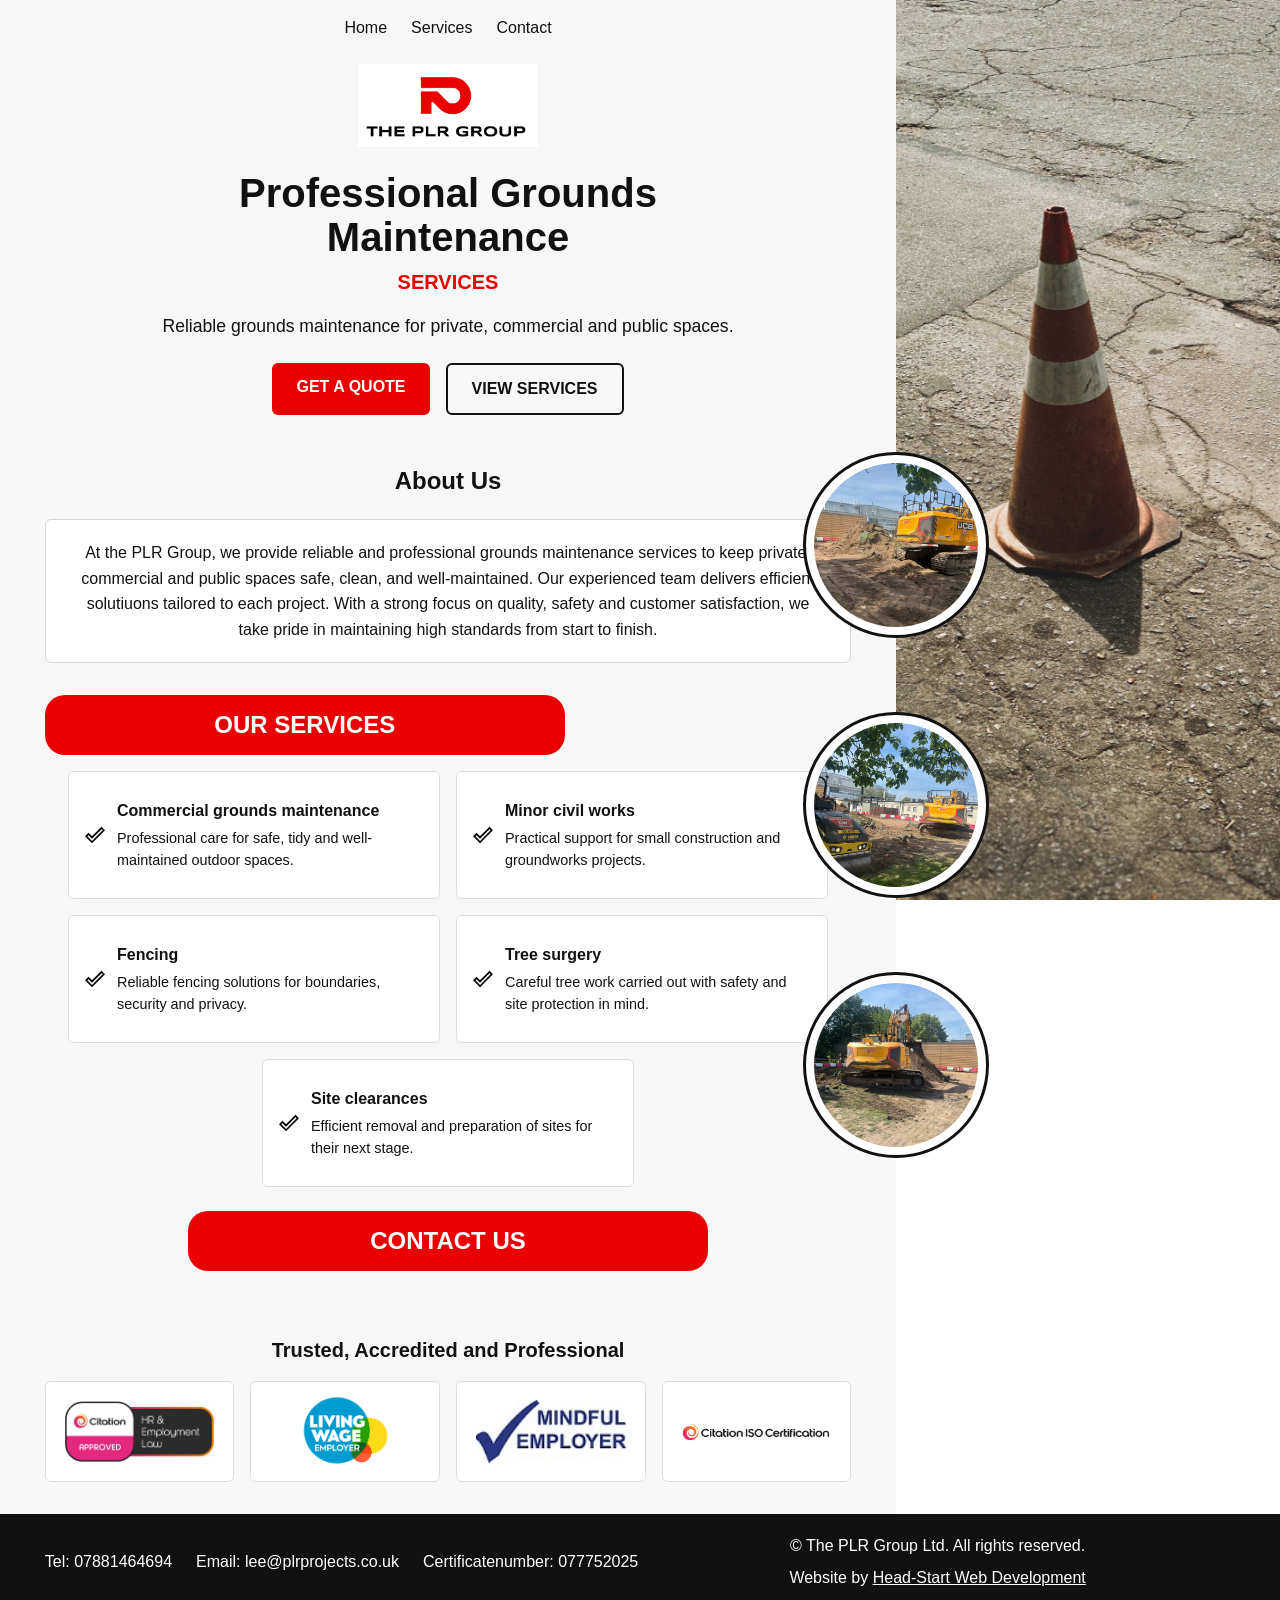
==== index.html @ ac78b99f "Create PLR Projects static website Add the responsive site pages, imagery, branded 404 page, README," ====
<!DOCTYPE html>
<html lang="en">
<head>
    <meta charset="UTF-8">
    <meta name="author" content="Ryan Thornton">
    <meta name="viewport" content="width=device-width, initial-scale=1.0">
    <title>Home</title>
    <link rel="stylesheet" href="styles.css">
</head>
<body>
<header class="main-header hero">
    <nav>
        <ul>
            <li><a href="index.html">Home</a></li>
            <li><a href="services.html">Services</a></li>
            <li><a href="contact.html">Contact</a></li>
        </ul>
    </nav>
    <div class="hero-content">
        <img class="logo" id="logo" src="./images/home/logo.png" alt="PLR Group Logo">
        <h1 class="main-heading">Professional Grounds Maintenance</h1>
        <p class="sub-heading">SERVICES</p>
        <p class="hero-intro">Reliable grounds maintenance for private, commercial and public spaces.</p>
        <div class="hero-actions">
            <a class="button-primary" href="contact.html">Get a Quote</a>
            <a class="button-secondary" href="services.html">View Services</a>
        </div>
    </div>
</header>
<main>
    <section class="about-section" aria-labelledby="about-heading">
        <h2 id="about-heading" class="section-heading">About Us</h2>
        <p class="about-copy">At the PLR Group, we provide reliable and professional grounds maintenance services to keep private, commercial and 
            public spaces safe, clean, and well-maintained. Our experienced team delivers efficient solutiuons tailored to each project.
            With a strong focus on quality, safety and customer satisfaction, we take pride in maintaining high standards from start to finish.
        </p>
    </section>
    <section class="our-services" aria-label="Our services">
        <div class="section-heading">
            <a class="section-button" href="services.html">Our Services</a>
            <div class="service-list">
                <article class="service-card">
                    <img src="./images/svgs/check-outline.svg" alt="">
                    <div>
                        <h3>Commercial grounds maintenance</h3>
                        <p>Professional care for safe, tidy and well-maintained outdoor spaces.</p>
                    </div>
                </article>
                <article class="service-card">
                    <img src="./images/svgs/check-outline.svg" alt="">
                    <div>
                        <h3>Minor civil works</h3>
                        <p>Practical support for small construction and groundworks projects.</p>
                    </div>
                </article>
                <article class="service-card">
                    <img src="./images/svgs/check-outline.svg" alt="">
                    <div>
                        <h3>Fencing</h3>
                        <p>Reliable fencing solutions for boundaries, security and privacy.</p>
                    </div>
                </article>
                <article class="service-card">
                    <img src="./images/svgs/check-outline.svg" alt="">
                    <div>
                        <h3>Tree surgery</h3>
                        <p>Careful tree work carried out with safety and site protection in mind.</p>
                    </div>
                </article>
                <article class="service-card">
                    <img src="./images/svgs/check-outline.svg" alt="">
                    <div>
                        <h3>Site clearances</h3>
                        <p>Efficient removal and preparation of sites for their next stage.</p>
                    </div>
                </article>
            </div>
        </div>
    </section>
    <div class="cta">
        <a class="button-primary" href="contact.html">Contact Us</a>
    </div>
    <section class="trust-section" aria-labelledby="trust-heading">
        <h2 id="trust-heading">Trusted, Accredited and Professional</h2>
        <div class="trust-grid">
            <div class="trust-card">
                <img src="./images/home/hr law.png" alt="HR Law accreditation">
            </div>
            <div class="trust-card">
                <img src="./images/home/living_wage.png" alt="Living Wage accreditation">
            </div>
            <div class="trust-card">
                <img src="./images/home/mindful_employer.png" alt="Mindful Employer accreditation">
            </div>
            <div class="trust-card">
                <img src="./images/home/iso_cert.png" alt="ISO certification">
            </div>
        </div>
    </section>
</main>

<section class="machine-gallery" aria-label="Our equipment">
    <div class="machine-circle">
        <img src="./images/home/jcb.jpg" alt="JCB excavator at work">
    </div>
    <div class="machine-circle">
        <img src="./images/home/truck.jpg" alt="Site roller at work">
    </div>
    <div class="machine-circle">
        <img src="./images/home/digger.jpg" alt="Digger at work">
    </div>
</section>

<footer class="footer-section">
            <div class="footer-bottom">
                <div class="contact-info">
<p>Tel: 07881464694</p>
<p>Email: lee@plrprojects.co.uk</p>
<p>Certificatenumber: 077752025</p>
</div>
            <p>&copy; <span id="year"></span> The PLR Group Ltd. All rights reserved.</p>
            <p>Website by <a href="https://www.head-startwebdevelopment.co.uk" target="_blank" rel="noopener noreferrer">Head-Start Web Development</a></p>
        </div>
</footer>
<script src="script.js"></script>
</body>
</html>
---- styles.css ----
:root {
    --color-text: #111111;
    --footer-text: #ffffff;
    --color-background: #ffffff;
    --color-highlight: #EA0000;
    --color-panel: #F5F5F5;
    --color-border: #DDDDDD;
}

* {
    box-sizing: border-box;
}

body {
    position: relative;
    min-height: 100vh;
    margin: 0;
    padding-right: 30vw;
    overflow-x: hidden;
    color: var(--color-text);
    background-color: var(--color-background);
    font-family: Arial, sans-serif;
    line-height: 1.5;
    display: flex;
    flex-direction: column;
}

body::after {
    position: fixed;
    top: 0;
    right: 0;
    bottom: 0;
    z-index: 0;
    width: 30vw;
    background-image: url("./images/home/traffic_cone.jpg");
    background-position: center center;
    background-size: cover;
    background-repeat: no-repeat;
    content: "";
    pointer-events: none;
}

body > * {
    position: relative;
    z-index: 1;
}

img {
    max-width: 100%;
    height: auto;
}

main {
    width: 100%;
    margin: 0;
    padding: 2rem 5%;
    background-color: #f7f7f7;
    flex: 1;
}

header,
.main-header {
    padding: 1rem 5%;
    background-color: #f7f7f7;
    text-align: center;
}

nav ul {
    display: flex;
    justify-content: center;
    gap: 1.5rem;
    margin: 0;
    padding: 0;
    list-style: none;
}

nav a {
    color: var(--color-text);
    text-decoration: none;
}

nav a:hover,
nav a:focus {
    color: var(--color-highlight);
}

.logo,
#logo {
    display: block;
    width: 180px;
    margin: 1.5rem auto;
}

.main-heading,
.sub-heading {
    display: block;
    font-weight: bold;
}

.main-heading {
    max-width: 650px;
    margin: 1rem auto 0;
    font-size: 2.5rem;
    line-height: 1.1;
    color: var(--color-text);
}

.sub-heading {
    margin: 0.5rem 0 0;
    color: var(--color-highlight);
    font-size: 1.25rem;
    font-weight: bold;
}

.hero-content {
    max-width: 760px;
    margin: 0 auto;
}

.hero-intro {
    max-width: 600px;
    margin: 1rem auto 0;
    font-size: 1.1rem;
}

.hero-actions {
    display: flex;
    justify-content: center;
    gap: 1rem;
    margin-top: 1.5rem;
}

.button-primary,
.button-secondary,
.section-button {
    display: inline-block;
    padding: 0.75rem 1.5rem;
    border-radius: 6px;
    font-weight: bold;
    text-align: center;
    text-decoration: none;
    text-transform: uppercase;
}

.button-primary,
.section-button {
    background-color: var(--color-highlight);
    color: var(--color-background);
}

.button-secondary {
    border: 2px solid var(--color-text);
    color: var(--color-text);
}

.button-primary:hover,
.button-primary:focus,
.section-button:hover,
.section-button:focus {
    background-color: var(--color-text);
}

.button-secondary:hover,
.button-secondary:focus {
    border-color: var(--color-highlight);
    color: var(--color-highlight);
}

.section-heading {
    margin-top: 0;
    text-align: center;
}

.about-copy {
    max-width: 820px;
    margin: 1rem auto 0;
    padding: 1.25rem 1.5rem;
    border: 1px solid #d6d6d6;
    border-radius: 6px;
    background-color: var(--color-background);
    line-height: 1.6;
    text-align: center;
}

.images-bottom {
    display: flex;
    flex-wrap: wrap;
    justify-content: center;
    gap: 1rem;
    margin-top: 2rem;
}

.images-bottom img {
    width: 150px;
    object-fit: contain;
}

.our-services {
    width: 100%;
    margin: 2rem 0 0;
}

.our-services .section-heading {
    text-align: center;
}

.our-services .section-heading > a {
    display: block;
    width: min(100%, 520px);
    padding: 0.75rem 1rem;
    margin: 0 0 1rem;
    background-color: #EA0000;
    border-radius: 20px;
    color: var(--color-background);
    font-size: 1.5rem;
    font-weight: bold;
    text-align: center;
    text-decoration: none;
    text-transform: uppercase;
}

.service-list {
    display: grid;
    grid-template-columns: repeat(2, minmax(0, 1fr));
    gap: 1rem;
    width: min(100%, 760px);
    margin: 0 auto;
    padding: 0;
}

.service-card {
    display: flex;
    align-items: center;
    gap: 0.75rem;
    min-height: 8rem;
    padding: 1rem;
    border: 1px solid var(--color-border);
    border-radius: 6px;
    background-color: var(--color-background);
    text-align: left;
}

.service-card:last-child {
    grid-column: 1 / -1;
    width: calc(50% - 0.5rem);
    justify-self: center;
}

.service-card img {
    flex: 0 0 1.25rem;
    width: 1.25rem;
    height: 1.25rem;
}

.service-card h3 {
    margin: 0;
    font-size: 1rem;
}

.service-card p {
    margin: 0.35rem 0 0;
    font-size: 0.9rem;
}

.cta {
    width: min(100%, 520px);
    margin: 1.5rem auto 0;
}

.cta > a {
    display: block;
    width: 100%;
    padding: 0.75rem 1rem;
    margin-bottom: 1rem;
    background-color: #EA0000;
    border-radius: 20px;
    color: var(--color-background);
    font-size: 1.5rem;
    font-weight: bold;
    text-align: center;
    text-decoration: none;
    text-transform: uppercase;
}
.machine-gallery {
    position: absolute;
    top: 50%;
    right: 30vw;
    z-index: 2;
    display: flex;
    flex-direction: column;
    align-items: center;
    gap: 5rem;
    width: 180px;
    margin: 0;
    transform: translate(50%, -50%);
}

.machine-circle {
    flex: 0 0 180px;
    width: 180px;
    height: 180px;
    overflow: hidden;
    border: 8px solid var(--color-background);
    border-radius: 50%;
    background-color: var(--color-background);
    box-shadow: 0 0 0 3px var(--color-text);
}

.machine-circle img {
    width: 100%;
    height: 100%;
    object-fit: cover;
}

.contact-info {
    display: flex;
    flex-wrap: wrap;
    justify-content: flex-start;
    gap: 2rem 1.5rem;
    width: min(90%, 1100px);
    margin: 0 auto;
    padding: 1rem 0;
    text-align: center;
}

.contact-info p {
    margin: 0;
}

.trust-section {
    margin-top: 4rem;
    text-align: center;
}

.trust-section h2 {
    margin: 0 0 1rem;
    font-size: 1.25rem;
}

.trust-grid {
    display: grid;
    grid-template-columns: repeat(4, minmax(0, 1fr));
    gap: 1rem;
}

.trust-card {
    display: grid;
    min-height: 100px;
    place-items: center;
    padding: 0.75rem;
    border: 1px solid var(--color-border);
    border-radius: 6px;
    background-color: var(--color-background);
}

.trust-card img {
    width: 100%;
    max-width: 150px;
    max-height: 75px;
    object-fit: contain;
}

.footer-section {
    align-self: flex-start;
    width: 100vw;
    padding: 1rem 5%;
    color: var(--footer-text);
    background-color: var(--color-text);
    text-align: center;
}

.footer-bottom p {
    margin: 0.25rem 0;
}

.footer-bottom {
    display: grid;
    grid-template-columns: 1fr 1fr;
    align-items: center;
}

.footer-bottom > p {
    grid-column: 2;
}

.footer-bottom .contact-info {
    grid-row: span 2;
    grid-column: 1;
    width: auto;
    margin: 0;
    text-align: left;
}

.footer-bottom a {
    color: var(--footer-text);
}

.error-page {
    padding-right: 0;
    background-color: var(--color-panel);
}

.error-page::after {
    width: 40vw;
    opacity: 0.35;
}

.error-header {
    background-color: transparent;
}

.error-main {
    display: grid;
    width: 100%;
    min-height: calc(100vh - 220px);
    margin: 0;
    padding: 3rem 5%;
    place-items: center;
    background-color: transparent;
}

.error-card {
    width: min(100%, 620px);
    padding: 2.5rem;
    border: 1px solid var(--color-border);
    border-radius: 6px;
    background-color: var(--color-background);
    box-shadow: 0 8px 24px rgba(0, 0, 0, 0.12);
    text-align: center;
}

.error-card .logo {
    width: 140px;
    margin: 0 auto 1rem;
}

.error-code {
    margin: 0;
    color: var(--color-highlight);
    font-size: 4rem;
    font-weight: bold;
    line-height: 1;
}

.error-card h1 {
    margin: 0.75rem 0 0;
    font-size: 2rem;
}

.error-card > p:not(.error-code) {
    margin: 1rem auto 0;
    max-width: 32rem;
}

.error-actions {
    display: flex;
    justify-content: center;
    gap: 1rem;
    margin-top: 1.5rem;
}

@media (max-width: 600px) {
    body {
        padding-right: 0;
    }

    body::after {
        position: absolute;
        top: auto;
        bottom: 0;
        width: 100%;
        height: 220px;
        opacity: 0.25;
    }

    nav ul {
        flex-direction: column;
        gap: 0.5rem;
    }

    .main-heading {
        font-size: 2rem;
    }

    .hero-actions {
        flex-direction: column;
        align-items: center;
    }

    .button-primary,
    .button-secondary {
        width: min(100%, 280px);
    }

    .error-page::after {
        width: 100%;
        height: 260px;
        opacity: 0.15;
    }

    .error-main {
        min-height: auto;
        padding: 2rem 5%;
    }

    .error-card {
        padding: 2rem 1.25rem;
    }

    .error-actions {
        flex-direction: column;
        align-items: center;
    }

    .machine-gallery {
        position: relative;
        top: auto;
        right: auto;
        flex-wrap: nowrap;
        width: 100%;
        margin: 2rem 0;
        transform: none;
    }

    .machine-circle {
        flex-basis: 150px;
        width: 150px;
        height: 150px;
    }

    .service-list {
        grid-template-columns: 1fr;
    }

    .service-card:last-child {
        grid-column: auto;
        width: 100%;
    }

    .trust-grid {
        grid-template-columns: repeat(2, minmax(0, 1fr));
    }

    .footer-bottom {
        display: block;
    }

    .footer-bottom .contact-info {
        text-align: center;
    }
}
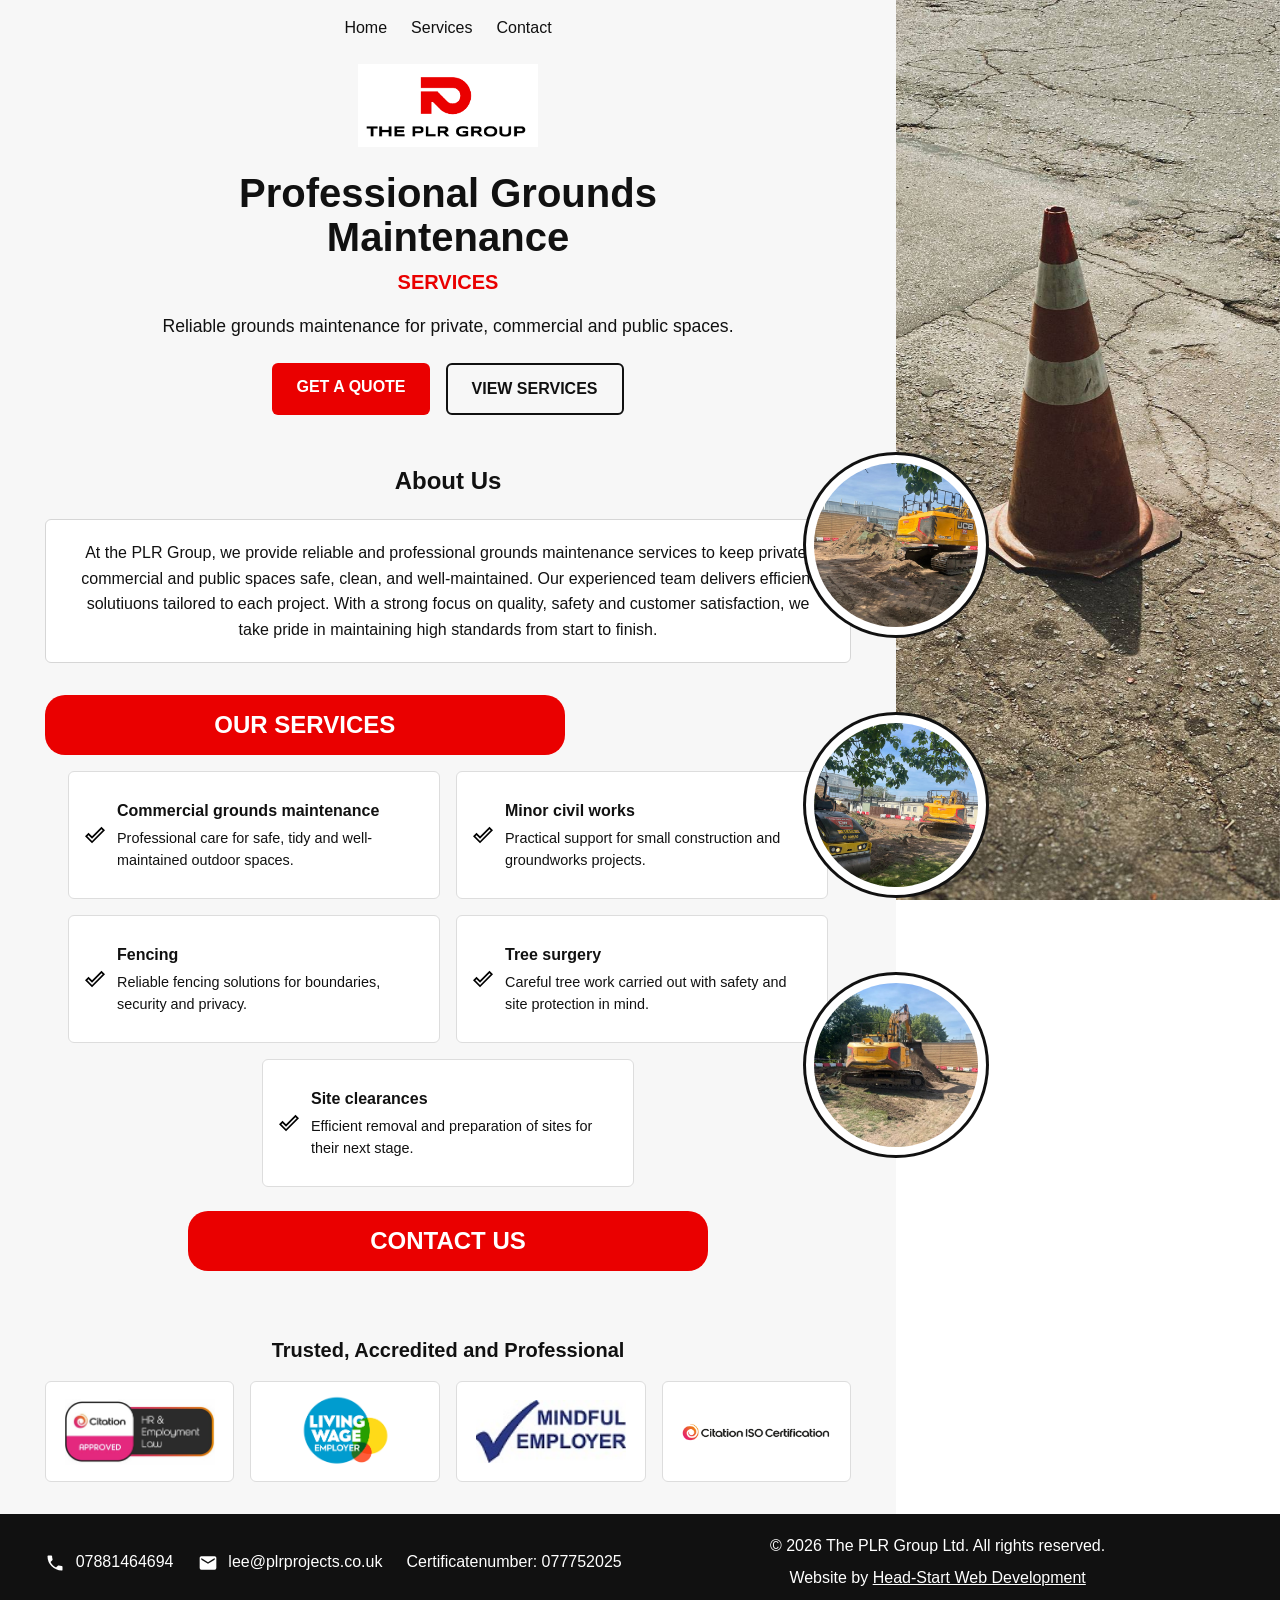
==== commit 67bf6536: "Change to layout on services tab and improved SEO" ====
--- a/index.html
+++ b/index.html
@@ -4,8 +4,48 @@
     <meta charset="UTF-8">
     <meta name="author" content="Ryan Thornton">
     <meta name="viewport" content="width=device-width, initial-scale=1.0">
-    <title>Home</title>
+    <title>PLRProjects.co.uk | Professional Grounds Maintenance</title>
+    <meta name="description" content="The PLR Group provides professional grounds maintenance, minor civil works and site services for private, commercial and public spaces.">
+    <meta name="robots" content="index, follow">
+    <link rel="canonical" href="https://plrprojects.co.uk/">
+    <meta property="og:type" content="website">
+    <meta property="og:site_name" content="PLRProjects.co.uk">
+    <meta property="og:title" content="PLRProjects.co.uk | Professional Grounds Maintenance">
+    <meta property="og:description" content="Reliable grounds maintenance, minor civil works and site services from The PLR Group.">
+    <meta property="og:url" content="https://plrprojects.co.uk/">
+    <meta property="og:image" content="https://plrprojects.co.uk/images/home/transparent_logo.png">
     <link rel="stylesheet" href="styles.css">
+    <script type="application/ld+json">
+    {
+        "@context": "https://schema.org",
+        "@graph": [
+            {
+                "@type": "Organization",
+                "@id": "https://plrprojects.co.uk/#organization",
+                "name": "The PLR Group Ltd",
+                "url": "https://plrprojects.co.uk/",
+                "logo": "https://plrprojects.co.uk/images/home/transparent_logo.png",
+                "email": "lee@plrprojects.co.uk",
+                "telephone": "+44 7881 464694",
+                "contactPoint": {
+                    "@type": "ContactPoint",
+                    "contactType": "customer service",
+                    "email": "lee@plrprojects.co.uk",
+                    "telephone": "+44 7881 464694"
+                }
+            },
+            {
+                "@type": "WebSite",
+                "@id": "https://plrprojects.co.uk/#website",
+                "url": "https://plrprojects.co.uk/",
+                "name": "PLRProjects.co.uk",
+                "publisher": {
+                    "@id": "https://plrprojects.co.uk/#organization"
+                }
+            }
+        ]
+    }
+    </script>
 </head>
 <body>
 <header class="main-header hero">
@@ -17,7 +57,7 @@
         </ul>
     </nav>
     <div class="hero-content">
-        <img class="logo" id="logo" src="./images/home/logo.png" alt="PLR Group Logo">
+        <img class="logo" id="logo" src="./images/home/logo.png" alt="The PLR Group logo" width="2309" height="1060" decoding="async">
         <h1 class="main-heading">Professional Grounds Maintenance</h1>
         <p class="sub-heading">SERVICES</p>
         <p class="hero-intro">Reliable grounds maintenance for private, commercial and public spaces.</p>
@@ -40,35 +80,35 @@
             <a class="section-button" href="services.html">Our Services</a>
             <div class="service-list">
                 <article class="service-card">
-                    <img src="./images/svgs/check-outline.svg" alt="">
+                    <img src="./images/svgs/check-outline.svg" alt="" width="24" height="24" decoding="async">
                     <div>
                         <h3>Commercial grounds maintenance</h3>
                         <p>Professional care for safe, tidy and well-maintained outdoor spaces.</p>
                     </div>
                 </article>
                 <article class="service-card">
-                    <img src="./images/svgs/check-outline.svg" alt="">
+                    <img src="./images/svgs/check-outline.svg" alt="" width="24" height="24" decoding="async">
                     <div>
                         <h3>Minor civil works</h3>
                         <p>Practical support for small construction and groundworks projects.</p>
                     </div>
                 </article>
                 <article class="service-card">
-                    <img src="./images/svgs/check-outline.svg" alt="">
+                    <img src="./images/svgs/check-outline.svg" alt="" width="24" height="24" decoding="async">
                     <div>
                         <h3>Fencing</h3>
                         <p>Reliable fencing solutions for boundaries, security and privacy.</p>
                     </div>
                 </article>
                 <article class="service-card">
-                    <img src="./images/svgs/check-outline.svg" alt="">
+                    <img src="./images/svgs/check-outline.svg" alt="" width="24" height="24" decoding="async">
                     <div>
                         <h3>Tree surgery</h3>
                         <p>Careful tree work carried out with safety and site protection in mind.</p>
                     </div>
                 </article>
                 <article class="service-card">
-                    <img src="./images/svgs/check-outline.svg" alt="">
+                    <img src="./images/svgs/check-outline.svg" alt="" width="24" height="24" decoding="async">
                     <div>
                         <h3>Site clearances</h3>
                         <p>Efficient removal and preparation of sites for their next stage.</p>
@@ -84,16 +124,16 @@
         <h2 id="trust-heading">Trusted, Accredited and Professional</h2>
         <div class="trust-grid">
             <div class="trust-card">
-                <img src="./images/home/hr law.png" alt="HR Law accreditation">
+                <img src="./images/home/hr law.png" alt="HR Law accreditation" width="611" height="268" loading="lazy" decoding="async">
             </div>
             <div class="trust-card">
-                <img src="./images/home/living_wage.png" alt="Living Wage accreditation">
+                <img src="./images/home/living_wage.png" alt="Living Wage accreditation" width="825" height="678" loading="lazy" decoding="async">
             </div>
             <div class="trust-card">
-                <img src="./images/home/mindful_employer.png" alt="Mindful Employer accreditation">
+                <img src="./images/home/mindful_employer.png" alt="Mindful Employer accreditation" width="121" height="51" loading="lazy" decoding="async">
             </div>
             <div class="trust-card">
-                <img src="./images/home/iso_cert.png" alt="ISO certification">
+                <img src="./images/home/iso_cert.png" alt="ISO certification" width="1792" height="292" loading="lazy" decoding="async">
             </div>
         </div>
     </section>
@@ -101,21 +141,21 @@
 
 <section class="machine-gallery" aria-label="Our equipment">
     <div class="machine-circle">
-        <img src="./images/home/jcb.jpg" alt="JCB excavator at work">
+        <img src="./images/home/jcb.jpg" alt="JCB excavator at work" width="1600" height="1200" loading="lazy" decoding="async">
     </div>
     <div class="machine-circle">
-        <img src="./images/home/truck.jpg" alt="Site roller at work">
+        <img src="./images/home/truck.jpg" alt="Site roller at work" width="1600" height="1200" loading="lazy" decoding="async">
     </div>
     <div class="machine-circle">
-        <img src="./images/home/digger.jpg" alt="Digger at work">
+        <img src="./images/home/digger.jpg" alt="Digger at work" width="640" height="480" loading="lazy" decoding="async">
     </div>
 </section>
 
 <footer class="footer-section">
             <div class="footer-bottom">
                 <div class="contact-info">
-<p>Tel: 07881464694</p>
-<p>Email: lee@plrprojects.co.uk</p>
+<p><img src="./images/svgs/phone.svg" alt="Telephone" width="24" height="24" loading="lazy" decoding="async"> 07881464694</p>
+<p><img src="./images/svgs/email.svg" alt="Email" width="24" height="24" loading="lazy" decoding="async"> lee@plrprojects.co.uk</p>
 <p>Certificatenumber: 077752025</p>
 </div>
             <p>&copy; <span id="year"></span> The PLR Group Ltd. All rights reserved.</p>
--- a/styles.css
+++ b/styles.css
@@ -32,7 +32,7 @@
     bottom: 0;
     z-index: 0;
     width: 30vw;
-    background-image: url("./images/home/traffic_cone.jpg");
+    background-image: url("./images/home/traffic_cone_optimized.jpg");
     background-position: center center;
     background-size: cover;
     background-repeat: no-repeat;
@@ -193,6 +193,267 @@
 .images-bottom img {
     width: 150px;
     object-fit: contain;
+}
+
+.page-header {
+    padding-bottom: 2.5rem;
+}
+
+.services-page {
+    background-color: #f7f7f7;
+}
+
+.page-hero {
+    max-width: 760px;
+    margin: 0 auto;
+}
+
+.page-hero .logo {
+    margin-bottom: 1rem;
+}
+
+.page-kicker {
+    margin: 0;
+    color: var(--color-highlight);
+    font-size: 0.85rem;
+    font-weight: bold;
+    letter-spacing: 0.08em;
+    text-transform: uppercase;
+}
+
+.page-hero h1 {
+    margin: 0.5rem 0 0;
+    font-size: 2.5rem;
+    line-height: 1.1;
+}
+
+.page-hero > p:last-child {
+    max-width: 600px;
+    margin: 1rem auto 0;
+    font-size: 1.1rem;
+}
+
+.services-main {
+    width: min(100%, 1100px);
+    margin: 0 auto;
+    padding: 3rem 5% 4rem;
+}
+
+.project-intro {
+    max-width: 760px;
+    margin: 0 auto 2.5rem;
+    text-align: center;
+}
+
+.project-intro h2,
+.project-card h2,
+.project-note h2 {
+    margin: 0;
+    font-size: 1.75rem;
+}
+
+.project-intro p {
+    margin: 0.75rem 0 0;
+}
+
+.project-list {
+    display: grid;
+    gap: 3rem;
+}
+
+.project-card {
+    padding: 1.5rem;
+    border: 1px solid var(--color-border);
+    border-radius: 6px;
+    background-color: var(--color-background);
+}
+
+.project-card-header {
+    max-width: 700px;
+    margin: 0 auto 1.5rem;
+    text-align: center;
+}
+
+.project-number {
+    margin: 0;
+    color: var(--color-highlight);
+    font-size: 0.85rem;
+    font-weight: bold;
+    letter-spacing: 0.08em;
+    text-transform: uppercase;
+}
+
+.project-card-header h2 {
+    margin-top: 0.5rem;
+}
+
+.project-card-header p:last-child {
+    margin: 0.75rem 0 0;
+}
+
+.project-gallery {
+    display: grid;
+    grid-template-columns: repeat(3, minmax(0, 1fr));
+    gap: 1.5rem;
+}
+
+.photo-card {
+    position: relative;
+    margin: 0;
+    overflow: hidden;
+    border: 1px solid var(--color-border);
+    border-radius: 6px;
+    background-color: var(--color-background);
+    box-shadow: 0 4px 12px rgba(0, 0, 0, 0.08);
+}
+
+.photo-card img {
+    display: block;
+    width: 100%;
+    aspect-ratio: 4 / 3;
+    object-fit: cover;
+}
+
+.photo-card figcaption {
+    padding: 0.75rem 1rem;
+    font-weight: bold;
+}
+
+.photo-label {
+    position: absolute;
+    top: 0.75rem;
+    left: 0.75rem;
+    z-index: 1;
+    padding: 0.35rem 0.75rem;
+    border-radius: 4px;
+    background-color: var(--color-highlight);
+    color: var(--color-background);
+    font-size: 0.8rem;
+    font-weight: bold;
+    text-transform: uppercase;
+}
+
+.photo-card-after .photo-label {
+    background-color: var(--color-text);
+}
+
+.project-note {
+    margin-top: 3.5rem;
+    padding: 1.5rem;
+    border-top: 3px solid var(--color-highlight);
+    background-color: var(--color-background);
+    text-align: center;
+}
+
+.project-note p {
+    margin: 0.75rem 0 0;
+}
+
+.page-cta {
+    margin-top: 3rem;
+    text-align: center;
+}
+
+.page-cta p {
+    margin: 0 0 1rem;
+    font-size: 1.1rem;
+}
+
+.contact-page {
+    background-color: #f7f7f7;
+}
+
+.contact-main {
+    width: min(100%, 1000px);
+    margin: 0 auto;
+    padding: 3rem 5% 4rem;
+    background-color: #f7f7f7;
+}
+
+.contact-layout {
+    display: grid;
+    grid-template-columns: repeat(2, minmax(0, 1fr));
+    gap: 2rem;
+    align-items: start;
+}
+
+.contact-details,
+.contact-form {
+    padding: 1.5rem;
+    border: 1px solid var(--color-border);
+    border-radius: 6px;
+    background-color: var(--color-background);
+}
+
+.contact-details h2,
+.contact-form h2 {
+    margin: 0;
+    font-size: 1.5rem;
+}
+
+.contact-details > p {
+    margin: 0.75rem 0 0;
+}
+
+.contact-methods {
+    display: grid;
+    gap: 0.75rem;
+    margin-top: 1.5rem;
+}
+
+.contact-methods p {
+    display: flex;
+    align-items: center;
+    gap: 0.5rem;
+    margin: 0;
+}
+
+.contact-methods img {
+    width: 1.25rem;
+    height: 1.25rem;
+}
+
+.contact-methods a {
+    color: var(--color-text);
+}
+
+.contact-form {
+    display: grid;
+    gap: 0.5rem;
+}
+
+.contact-form h2 {
+    margin-bottom: 0.5rem;
+}
+
+.contact-form label {
+    font-weight: bold;
+}
+
+.contact-form input,
+.contact-form textarea {
+    width: 100%;
+    padding: 0.7rem;
+    border: 1px solid var(--color-border);
+    border-radius: 4px;
+    color: var(--color-text);
+    font: inherit;
+}
+
+.contact-form textarea {
+    resize: vertical;
+}
+
+.contact-form button {
+    margin-top: 0.75rem;
+    border: 0;
+    cursor: pointer;
+    font: inherit;
+}
+
+.contact-form button:hover,
+.contact-form button:focus {
+    background-color: var(--color-text);
 }
 
 .our-services {
@@ -327,6 +588,14 @@
     margin: 0;
 }
 
+.contact-info img {
+    width: 1.25rem;
+    height: 1.25rem;
+    margin-right: 0.4rem;
+    vertical-align: middle;
+    filter: invert(1);
+}
+
 .trust-section {
     margin-top: 4rem;
     text-align: center;
@@ -457,6 +726,58 @@
     justify-content: center;
     gap: 1rem;
     margin-top: 1.5rem;
+}
+
+@media (max-width: 900px) {
+    body {
+        padding-right: 25vw;
+    }
+
+    body::after {
+        width: 25vw;
+    }
+
+    .error-page {
+        padding-right: 0;
+    }
+
+    .machine-gallery {
+        right: 25vw;
+        gap: 2.5rem;
+        width: 150px;
+    }
+
+    .machine-circle {
+        flex-basis: 150px;
+        width: 150px;
+        height: 150px;
+    }
+
+    .service-list {
+        grid-template-columns: 1fr;
+        width: min(100%, 600px);
+    }
+
+    .service-card:last-child {
+        grid-column: auto;
+        width: 100%;
+    }
+
+    .contact-layout {
+        grid-template-columns: 1fr;
+    }
+
+    .trust-grid {
+        grid-template-columns: repeat(2, minmax(0, 1fr));
+    }
+
+    .project-gallery {
+        grid-template-columns: 1fr;
+    }
+
+    .project-gallery {
+        grid-template-columns: repeat(2, minmax(0, 1fr));
+    }
 }
 
 @media (max-width: 600px) {
@@ -482,6 +803,26 @@
         font-size: 2rem;
     }
 
+    .page-header {
+        padding-bottom: 2rem;
+    }
+
+    .page-hero h1 {
+        font-size: 2rem;
+    }
+
+    .services-main {
+        padding: 2rem 5% 3rem;
+    }
+
+    .project-gallery {
+        grid-template-columns: 1fr;
+    }
+
+    .project-card {
+        padding: 1rem;
+    }
+
     .hero-actions {
         flex-direction: column;
         align-items: center;
@@ -518,6 +859,7 @@
         right: auto;
         flex-wrap: nowrap;
         width: 100%;
+        gap: 2rem;
         margin: 2rem 0;
         transform: none;
     }
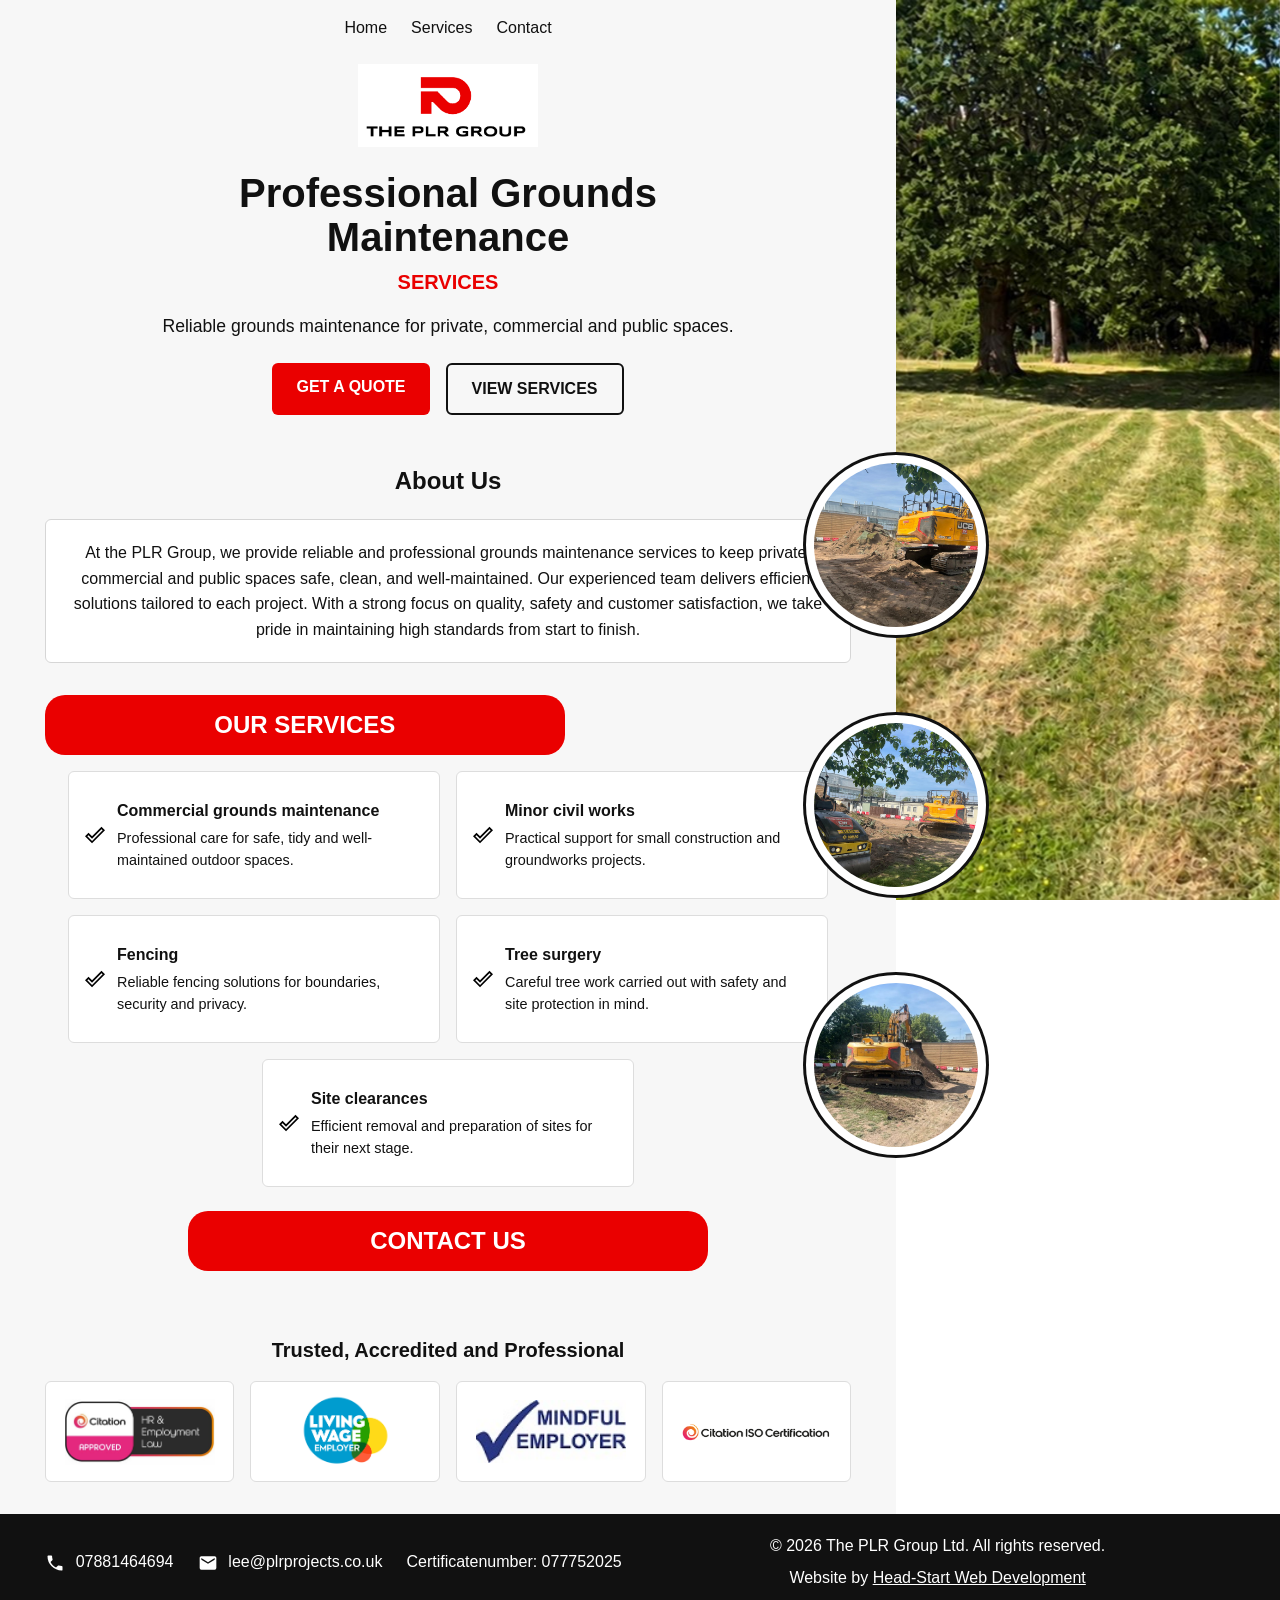
==== commit 40d789e0: "Added more effiecitent SEO" ====
--- a/index.html
+++ b/index.html
@@ -14,6 +14,12 @@
     <meta property="og:description" content="Reliable grounds maintenance, minor civil works and site services from The PLR Group.">
     <meta property="og:url" content="https://plrprojects.co.uk/">
     <meta property="og:image" content="https://plrprojects.co.uk/images/home/transparent_logo.png">
+    <meta property="og:image:alt" content="The PLR Group logo">
+    <meta name="twitter:card" content="summary">
+    <meta name="twitter:title" content="PLRProjects.co.uk | Professional Grounds Maintenance">
+    <meta name="twitter:description" content="Reliable grounds maintenance, minor civil works and site services from The PLR Group.">
+    <meta name="twitter:image" content="https://plrprojects.co.uk/images/home/transparent_logo.png">
+    <meta name="twitter:image:alt" content="The PLR Group logo">
     <link rel="stylesheet" href="styles.css">
     <script type="application/ld+json">
     {
@@ -71,7 +77,7 @@
     <section class="about-section" aria-labelledby="about-heading">
         <h2 id="about-heading" class="section-heading">About Us</h2>
         <p class="about-copy">At the PLR Group, we provide reliable and professional grounds maintenance services to keep private, commercial and 
-            public spaces safe, clean, and well-maintained. Our experienced team delivers efficient solutiuons tailored to each project.
+            public spaces safe, clean, and well-maintained. Our experienced team delivers efficient solutions tailored to each project.
             With a strong focus on quality, safety and customer satisfaction, we take pride in maintaining high standards from start to finish.
         </p>
     </section>
--- a/styles.css
+++ b/styles.css
@@ -32,7 +32,7 @@
     bottom: 0;
     z-index: 0;
     width: 30vw;
-    background-image: url("./images/home/traffic_cone_optimized.jpg");
+    background-image: url("./images/home/right_side_optimized.jpg");
     background-position: center center;
     background-size: cover;
     background-repeat: no-repeat;
@@ -321,11 +321,11 @@
 
 .photo-label {
     position: absolute;
-    top: 0.75rem;
-    left: 0.75rem;
+    top: 0;
+    left: 0;
     z-index: 1;
     padding: 0.35rem 0.75rem;
-    border-radius: 4px;
+    border-radius: 0 0 4px 0;
     background-color: var(--color-highlight);
     color: var(--color-background);
     font-size: 0.8rem;
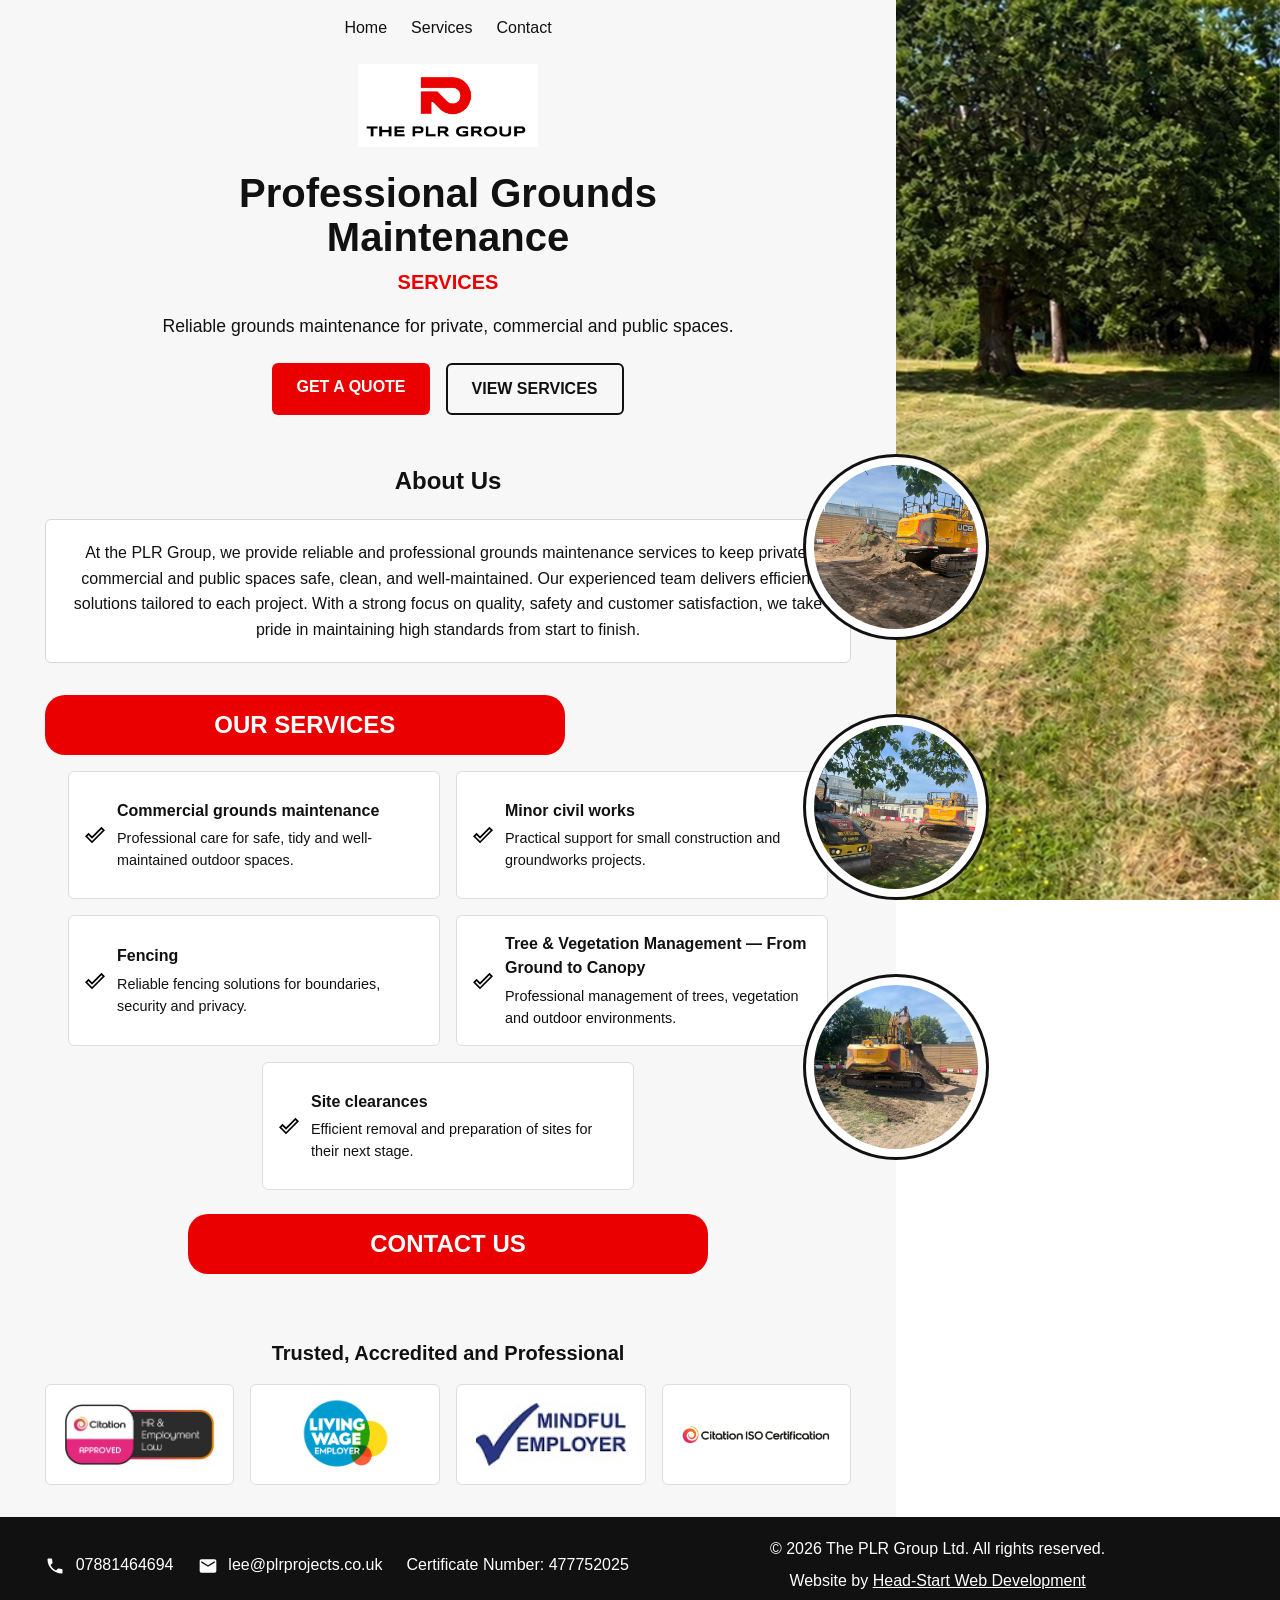
==== commit b8f64b77: "Changs to wording" ====
--- a/index.html
+++ b/index.html
@@ -109,8 +109,8 @@
                 <article class="service-card">
                     <img src="./images/svgs/check-outline.svg" alt="" width="24" height="24" decoding="async">
                     <div>
-                        <h3>Tree surgery</h3>
-                        <p>Careful tree work carried out with safety and site protection in mind.</p>
+                        <h3>Tree &amp; Vegetation Management — From Ground to Canopy</h3>
+                        <p>Professional management of trees, vegetation and outdoor environments.</p>
                     </div>
                 </article>
                 <article class="service-card">
@@ -162,7 +162,7 @@
                 <div class="contact-info">
 <p><img src="./images/svgs/phone.svg" alt="Telephone" width="24" height="24" loading="lazy" decoding="async"> 07881464694</p>
 <p><img src="./images/svgs/email.svg" alt="Email" width="24" height="24" loading="lazy" decoding="async"> lee@plrprojects.co.uk</p>
-<p>Certificatenumber: 077752025</p>
+<p>Certificate Number: 477752025</p>
 </div>
             <p>&copy; <span id="year"></span> The PLR Group Ltd. All rights reserved.</p>
             <p>Website by <a href="https://www.head-startwebdevelopment.co.uk" target="_blank" rel="noopener noreferrer">Head-Start Web Development</a></p>
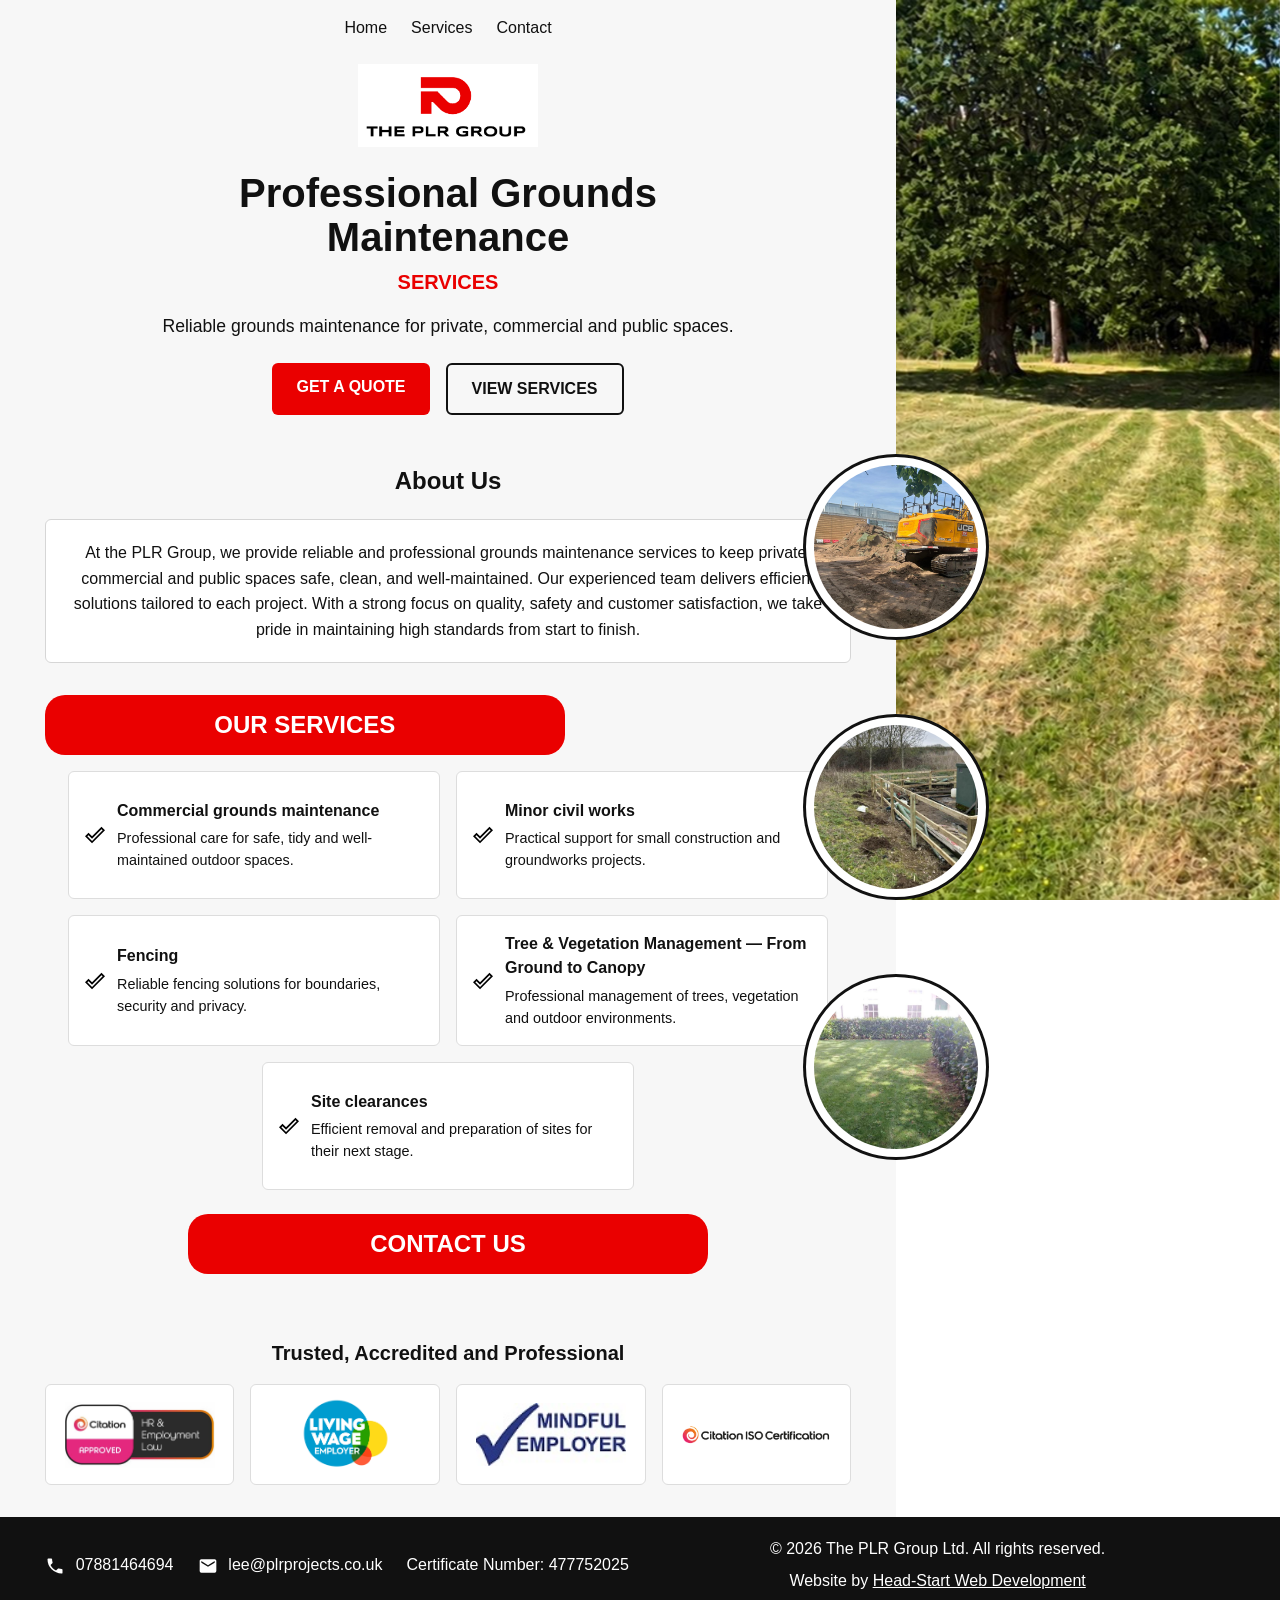
==== commit 1bb00f1f: "Changed images for main page" ====
--- a/index.html
+++ b/index.html
@@ -145,15 +145,15 @@
     </section>
 </main>
 
-<section class="machine-gallery" aria-label="Our equipment">
+<section class="machine-gallery" aria-label="Recent project work and equipment">
     <div class="machine-circle">
         <img src="./images/home/jcb.jpg" alt="JCB excavator at work" width="1600" height="1200" loading="lazy" decoding="async">
     </div>
     <div class="machine-circle">
-        <img src="./images/home/truck.jpg" alt="Site roller at work" width="1600" height="1200" loading="lazy" decoding="async">
+        <img src="./images/home/defra-fence-photo-2.jpg" alt="Fence installation beside a rural drainage area" width="851" height="1027" loading="lazy" decoding="async">
     </div>
     <div class="machine-circle">
-        <img src="./images/home/digger.jpg" alt="Digger at work" width="640" height="480" loading="lazy" decoding="async">
+        <img src="./images/home/lower-mill-apartments-cut-grass-photo-1.jpg" alt="Freshly cut grass and maintained planting at Lower Mill Apartments" width="855" height="877" loading="lazy" decoding="async">
     </div>
 </section>
 
